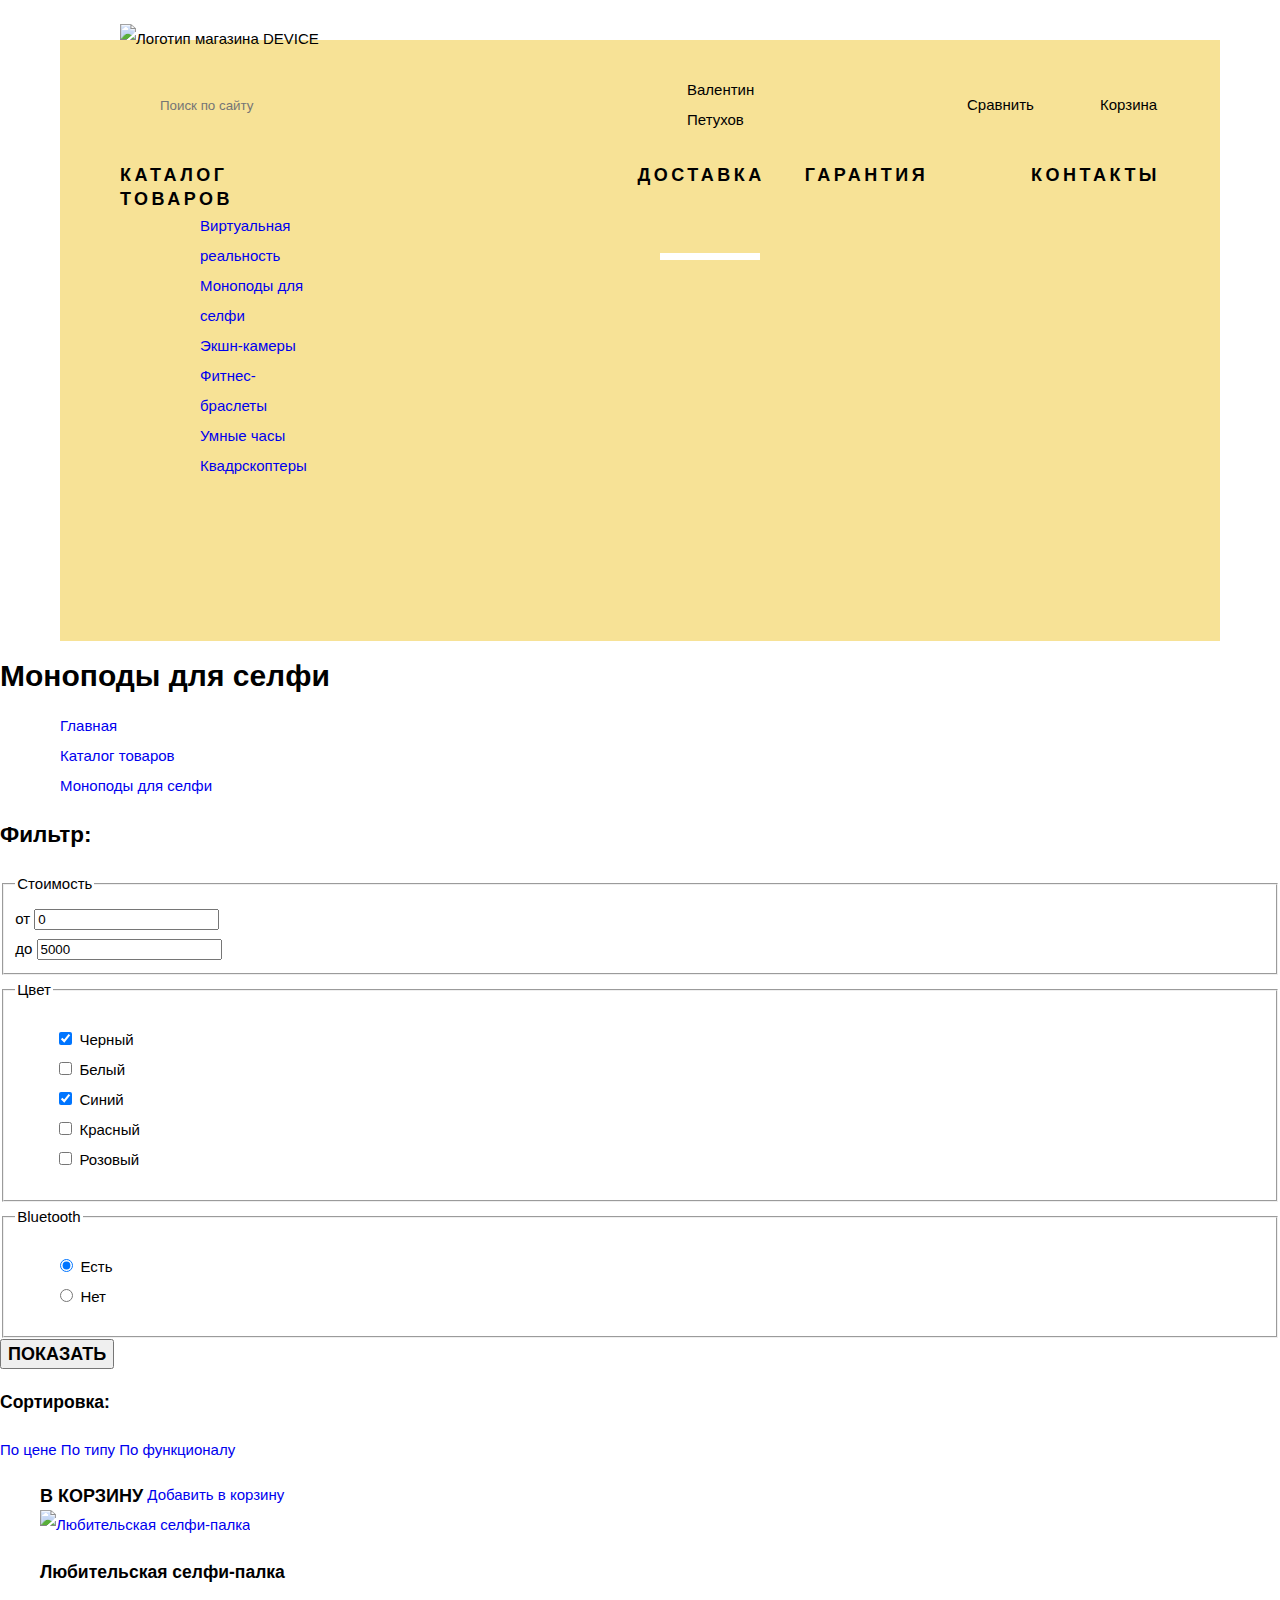
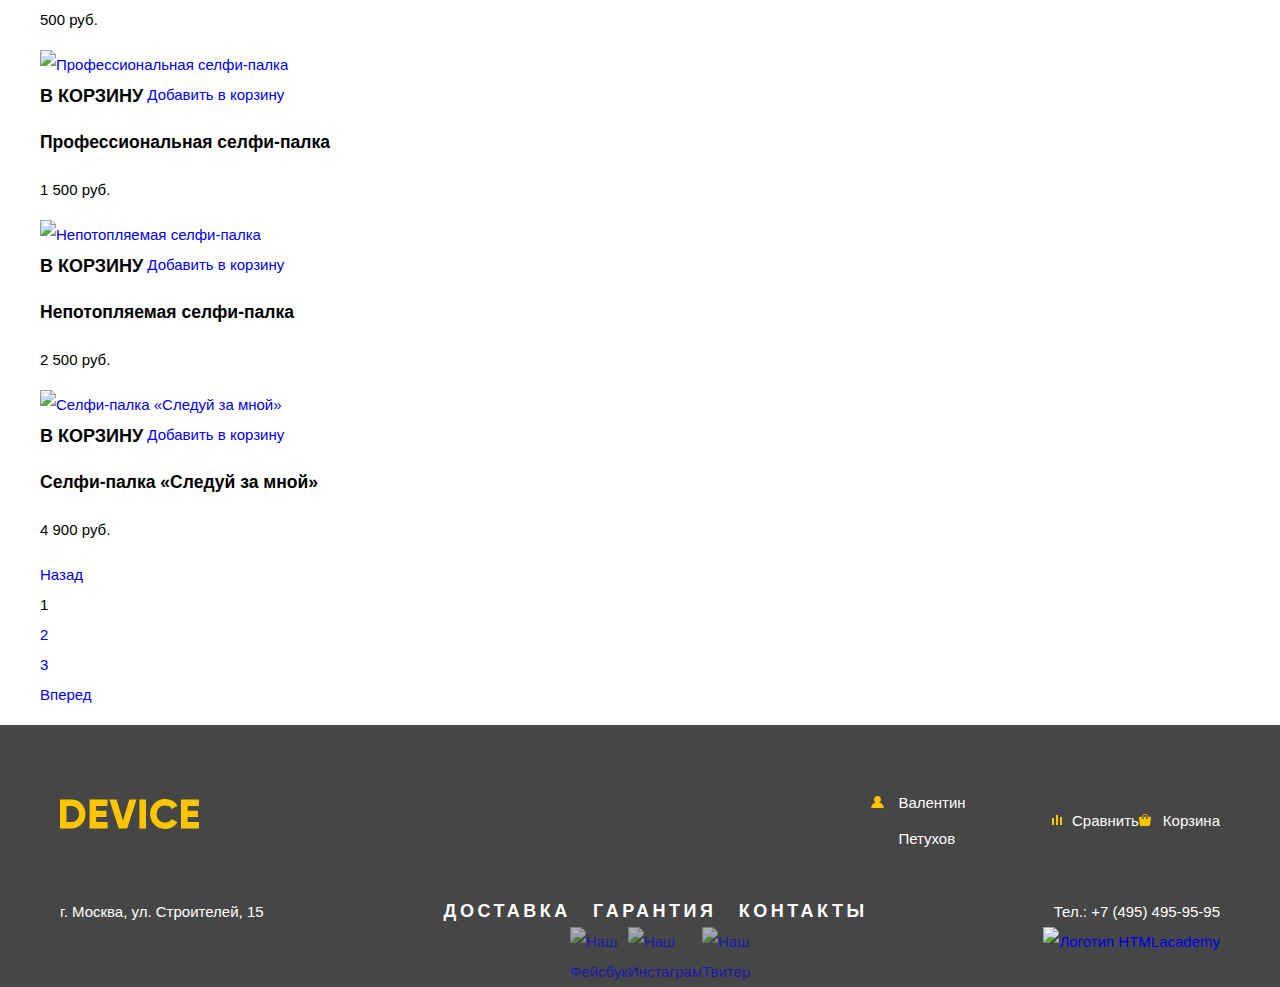
==== catalog.html @ ac5d320f "Работа над ошибками" ====
<!DOCTYPE html>
<html lang="ru">
<head>
  <meta charset="UTF-8">
  <title>HTML Academy: Девайс каталог</title>
  <link href="https://fonts.googleapis.com/css?family=Open+Sans&display=swap&subset=cyrillic" rel="stylesheet">
  <link href="css/normalize.css" rel="stylesheet">
  <link href="css/style.css" rel="stylesheet">
</head>
<body>
  <header class="main-header container">
   <div class="header-wrap">
     <div class="header-top">
       <a class="index-logo"><img src="img/logo.svg" width="163" height="35" alt="Логотип магазина DEVICE"></a>
       <form class="search-form" action="https://echo.htmlacademy.ru" method="post">
         <input class="search-input" type="search" id="header-search" placeholder="Поиск по сайту">
         <label for="header-search"><span class="visually-hidden">Поиск по сайту</span></label>
         <button class="search-btn" type="submit">Найти</button>
       </form>
       <a class="header-menu header-input" href="#">Валентин Петухов</a>
       <a class="header-menu header-compare" href="#">Сравнить</a>
       <a class="header-menu header-cart" href="#">Корзина</a>
     </div>
     <nav class="main-navigation">
       <ul class="site-navigation reset-list">
         <li class=""><a class="site-navigation-item navigation-catalog" href="#">Каталог товаров</a>
           <ul class="sub-menu reset-list">
             <li>
               <ul class="sub-column reset-list">
               <li><a class="sub-item" href="#">Виртуальная реальность</a></li>
               <li><a class="sub-item" href="#">Моноподы для селфи</a></li>
               <li><a class="sub-item" href="#">Экшн-камеры</a></li>
               </ul>
             </li>
             <li>
               <ul class="sub-column reset-list">
                 <li><a class="sub-item" href="#">Фитнес-браслеты</a></li>
                 <li><a class="sub-item" href="#">Умные часы</a></li>
               </ul>
             </li>
             <li>
               <ul class="sub-column reset-list">
                 <li><a class="sub-item" href="#">Квадрскоптеры</a></li>
               </ul>
             </li>
           </ul>
         </li>
         <li><a class="site-navigation-item navigation-delivery" href="#">Доставка</a></li>
         <li><a class="site-navigation-item navigation-guarantee" href="#">Гарантия</a></li>
         <li><a class="site-navigation-item navigation-contacts" href="#">Контакты</a></li>
       </ul>
     </nav>
   </div>
 </header>

 <main>
   <h1 class="catalog-title title">Моноподы для селфи</h1>
   <ul class="breadcrumbs container reset-list">
     <li><a href="index.html">Главная</a></li>
     <li><a href="#">Каталог товаров</a></li>
     <li><a href="#">Моноподы для селфи</a></li>
   </ul>
   <div class="catalog-wrap">
     <section class="filter">
       <h2>Фильтр:</h2>
       <form class="filter-form" method="get" action="https://echo.htmlacademy.ru">
         <fieldset class="filter-count">
           <legend>Стоимость</legend>
           <div class="range-filter">
             <div class="range-controls">
               <div class="scale">
                 <div class="bar"></div>
               </div>
               <div class="toggle toggle-min">
                  от <input name="min-price" type="text" value="0">
               </div>
               <div class="toggle toggle-max">
                 до <input name="max-price" type="text" value="5000">
               </div>
             </div>
           </div>
         </fieldset>
         <fieldset class="filter-producer">
           <legend class="legend-count">Цвет</legend>
           <ul class="reset-list">
             <li class="filter-option">
               <input class="filter-input filter-input-checkbox" type="checkbox" name="black" id="filter-black" checked>
               <label for="filter-black">Черный</label>
             </li>
             <li class="filter-option">
               <input class="filter-input filter-input-checkbox" type="checkbox" name="white" id="filter-white">
               <label for="filter-white">Белый</label>
             </li>
             <li class="filter-option">
               <input class="filter-input filter-input-checkbox" type="checkbox" name="blue" id="filter-blue" checked>
               <label for="filter-blue">Синий</label>
             </li>
             <li class="filter-option">
               <input class="filter-input filter-input-checkbox" type="checkbox" name="red" id="filter-red">
               <label for="filter-red">Красный</label>
             </li>
             <li class="filter-option">
               <input class="filter-input filter-input-checkbox" type="checkbox" name="pink" id="filter-pink">
               <label for="filter-pink">Розовый</label>
             </li>
           </ul>
         </fieldset>
         <fieldset>
           <legend class="legend-bluetooth">Bluetooth</legend>
           <ul class="reset-list">
             <li class="filter-option">
               <input class="filter-input filter-input-radio" type="radio" name="product-group" value="yes" id="filter-yes" checked>
               <label for="filter-yes">Есть</label>
             </li>
             <li class="filter-option">
               <input class="filter-input filter-input-radio" type="radio" name="product-group" value="no" id="filter-no">
               <label for="filter-no">Нет</label>
             </li>
           </ul>
         </fieldset>
         <button class="btn" type="submit">Показать</button>
       </form>
     </section>
     <section class="catalog">
       <h2 class="visually-hidden">Список товаров</h2>
       <section class="sorting">
         <h3 class="sorting-title">Сортировка:</h3>
         <div class="sorting-mark">
           <a class="sorting-active" href="#">По цене</a>
           <a href="#">По типу</a>
           <a href="#">По функционалу</a>
         </div>
         <div class="sorting-directions">
           <a class="increase" href="#"><span class="visually-hidden">По возрастанию</span></a>
           <a class="decrease sorting-active" href="#"><span class="visually-hidden">По убыванию</span></a>
         </div>
       </section>
       <ul class="cart-list reset-list">
         <li class="cart-item">
           <div class="cart-item-action">
             <a class="btn" href="#">В корзину</a>
             <a class="btn-cart" href="#">Добавить в корзину</a>
           </div>
           <a class="cart-item-img" href="#">
             <img class="cart-item-img" src="img/item-1.jpg" width="360" height="380" alt="Любительская селфи-палка">
           </a>
           <div class="cart-item-sub">
             <h3 class="title">Любительская селфи-палка</h3>
             <p>500 руб.</p>
           </div>
         </li>
         <li class="cart-item">
           <a class="cart-item-img" href="#">
             <img src="img/item-2.jpg" width="360" height="380" alt="Профессиональная селфи-палка ">
           </a>
           <div class="cart-item-action">
             <a class="btn" href="#">В корзину</a>
             <a class="btn-cart" href="#">Добавить в корзину</a>
           </div>
           <div class="cart-item-sub">
             <h3 class="title">Профессиональная селфи-палка </h3>
             <p>1 500 руб.</p>
           </div>
         </li>
         <li class="cart-item">
           <a class="cart-item-img" href="#">
             <img src="img/item-3.jpg" width="360" height="380" alt="Непотопляемая селфи-палка">
           </a>
           <div class="cart-item-action">
             <a class="btn" href="#">В корзину</a>
             <a class="btn-cart" href="#">Добавить в корзину</a>
           </div>
           <div class="cart-item-sub">
             <h3 class="title">Непотопляемая селфи-палка</h3>
             <p>2 500 руб.</p>
           </div>
         </li>
         <li class="cart-item new">
           <a class="cart-item-img" href="#">
             <img src="img/item-4.jpg" width="360" height="380" alt="Селфи-палка «Следуй за мной»">
           </a>
           <div class="cart-item-action">
             <a class="btn" href="#">В корзину</a>
             <a class="btn-cart" href="#">Добавить в корзину</a>
           </div>
           <div class="cart-item-sub">
             <h3 class="title">Селфи-палка «Следуй за мной»</h3>
             <p>4 900 руб.</p>
           </div>
         </li>

       </ul>
       <ul class="pagination-list reset-list">
         <li><a class="pagination-item_previous" href="#">Назад</a></li>
         <li><a class="pagination-item pagination-item-current">1</a></li>
         <li><a class="pagination-item" href="#">2</a></li>
         <li><a class="pagination-item" href="#">3</a></li>
         <li><a class="pagination-item_next" href="#">Вперед</a></li>
       </ul>
     </section>
   </div>
 </main>

 <footer class="main-footer">
   <div class="footer-wrap container">
     <div class="footer-top">
       <a class="footer-logo" href="#"><img src="img/gold-logo.svg" alt="Логотип магазина DEVICE" width="163" height="35"></a>
       <a class="footer-menu footer-input" href="#">Валентин Петухов</a>
       <a class="footer-menu footer-compare" href="#">Сравнить</a>
       <a class="footer-menu footer-cart" href="#">Корзина</a>
     </div>
     <div class="footer-middle">
       <address>
         г. Москва, ул. Строителей, 15
       </address>
       <ul class="footer-navigation reset-list">
         <li class="footer-navigation-item"><a href="#">Доставка</a></li>
         <li class="footer-navigation-item"><a href="#">Гарантия</a></li>
         <li class="footer-navigation-item"><a href="#">Контакты</a></li>
       </ul>
       <a class="header-contacts-phone" href="tel:+74954959595">Тел.: +7 (495) 495-95-95</a>
     </div>
     <div class="footer-bottom">
       <ul class="social-list reset-list">
         <li class="social-item">
           <a href="#"><img src="img/fb-icon.svg" alt="Наш Фейсбук" width="32" height="32"></a>
         </li>
         <li class="social-item">
           <a href="#"><img src="img/insta-icon.svg" alt="Наш Инстаграм" width="32" height="32"></a>
         </li>
         <li class="social-item">
           <a href="#"><img src="img/tw-icon.svg" alt="Наш Твитер" width="32" height="32"></a>
         </li>
       </ul>
       <a class="develop" href="https://htmlacademy.ru/intensive/htmlcss"><img src="img/logo-html.svg" alt="Логотип HTMLacademy" width="27" height="35"></a>
     </div>
   </div>
 </footer>
</body>
</html>
---- css/style.css ----
/* Подключение шрифтов*/
@font-face {
  font-family: "Gilroy";
  src:
    local("Gilroy Light"),
    url("../fonts/gilroylight.woff") format("woff"),
    url("../fonts/gilroylight.woff2") format("woff2");
    font-weight: 400;
}

@font-face {
  font-family: "Gilroy";
  src:
    local("Gilroy ExtraBold"),
    url("../fonts/gilroyextrabold.woff") format("woff"),
    url("../fonts/gilroyextrabold.woff2") format("woff2");
    font-weight: 700;
}

body {
  min-width: 1200px;
  margin: 0;
  padding: 0;
  font-weight: 400;
  font-size: 15px;
  line-height: 30px;
  font-family: 'PT Sans', Arial, sans-serif;
  color: #000000;
  background-color: #ffffff;
}

a {
  text-decoration: none;
}

img {
  max-width: 100%;
  height: auto;
}

.visually-hidden {
  position: absolute;
  width: 1px;
  height: 1px;
  margin: -1px;
  border: 0;
  padding: 0;
  clip: rect(0 0 0 0);
  overflow: hidden;
}

.reset-list {
  list-style: none;
}

.title {
  font-family: 'Gilroy', Arial, sans-serif;
}

.container {
  width: 1160px;
  margin: 0 auto;
  padding: 0 20px;
}

.btn {
  position: relative;
  font-family: 'Gilroy', Arial, sans-serif;
  font: inherit;
  font-size: 18px;
  line-height: 24px;
  font-weight: 700;
  color: #000000;
  text-align: center;
  vertical-align: middle;
  text-transform: uppercase;
  cursor: pointer;
}

.btn::after {
  position: absolute;
  content: '';
  top: 50%;
  left: 0;
  width: inherit;
  height: 6px;
  background-color: #f0c52e;
  border-top: 1px solid #f4d361;
  border-bottom: 1px solid #f4d361;
  transform: translateY(-50%);
  z-index: -1;
}

/* Header */
.main-header {
}

.header-wrap {
  position: relative;
  margin-top: 40px;
  padding-top: 35px;
  padding-left: 60px;
  padding-right: 60px;
  background-color: #f7e296;
}

.index-logo {
  position: absolute;
  top: -16px;
  left: 60px;
}

.header-top {
  display: flex;
  align-items: center;
  margin-bottom: 28px;
  justify-content: space-around;
}

.header-top a {
  color: #000000;
}

.search-form {
  position: relative;
  box-sizing: border-box;
  display: flex;
  width: 440px;
}

.search-input {
  padding-left: 40px;
  background-color: inherit;
  flex-grow: 1;
  border: none;
}

.search-input:hover::placeholder {
  color: rgba(0, 0, 0, .6);
}

.search-input + label::before {
  position: absolute;
  content: '';
  top: 15px;
  left: 0;
  width: 16px;
  height: 16px;
  background-image: url('../img/search.svg');
  background-position: 0 0;
  background-repeat: no-repeat;
}

.search-btn {
  box-sizing: border-box;
  height: 49px;
  width: 85px;
  color: #000000;
  background-color: inherit;
  border: 2px solid #000000;
  cursor: pointer;
  visibility: hidden;
}

.search-btn:hover {
  color: #ffffff;
  background-color: #000000;
}

.search-input:focus + label::after {
  position: absolute;
  content: '';
  top: 47px;
  left: -2px;
  width: 441px;
  height: 2px;
  background-color: #000000;
}

.search-input:focus ~ .search-btn {
  visibility: visible;
}


.header-input {
  position: relative;
  box-sizing: border-box;
  width: 100px;
  margin-left: 100px;
  padding-left: 27px;
}

.header-input::before {
  position: absolute;
  content: '';
  top: 9px;
  left: 0;
  width: 13px;
  height: 12px;
  background-image: url('../img/user.svg');
  background-position: 0 0;
  background-repeat: no-repeat;
}

.header-compare {
  position: relative;
  box-sizing: border-box;
  width: 100px;
  margin-left: auto;
  padding-left: 27px;
}

.header-compare::before {
  position: absolute;
  content: '';
  top: 10px;
  left: 10px;
  width: 10px;
  height: 10px;
  background-image: url('../img/compare.svg');
  background-position: 0 0;
  background-repeat: no-repeat;
}

.header-cart {
  position: relative;
  margin-left: 20px;
  padding-left: 40px;
  box-sizing: border-box;
  width: 100px;
}

.header-cart::before {
  position: absolute;
  content: '';
  top: 7px;
  left: 14px;
  width: 12px;
  height: 12px;
  background-image: url('../img/cart.svg');
  background-position: 0 0;
  background-repeat: no-repeat;
}

.header-input:hover,
.header-input:focus,
.header-compare:hover,
.header-compare:focus,
.header-cart:hover,
.header-cart:focus {
  color: rgba(0, 0, 0, .6);
}


.header-input:hover::before,
.header-input:focus::before,
.header-compare:hover::before,
.header-compare:focus::before,
.header-cart:hover::before,
.header-cart:focus::before {
  opacity: .6;
}

.header-input:active,
.header-compare:active,
.header-cart:active {
  color: rgba(0, 0, 0, .3);
}

.header-input:active::before,
.header-compare:active::before,
.header-cart:active::before {
  opacity: .3;
}

.main-navigation {
  position: relative;
}

.main-navigation::after {
  position: absolute;
  content: '';
  top: 90px;
  left: 540px;
  width: 100px;
  height: 7px;
  background-color: #ffffff;
}

.site-navigation {
  display: flex;
  margin: 0;
  padding: 0;
  padding-bottom: 160px;
}

.site-navigation-item {
  display: block;
  margin: 0;
  padding: 0;
  color: #000000;
  font-size: 18px;
  line-height: 24px;
  font-weight: 700;
  font-family: 'Gilroy', Arial, sans-serif;
  text-transform: uppercase;
  letter-spacing: 3.5px;
}

.site-navigation-item:hover,
.site-navigation-item:focus {
  color: rgba(0, 0, 0, .6);
}

.site-navigation-item:active {
  color: rgba(0, 0, 0, .3);
}

.navigation-catalog::after {
  position: absolute;
  content: '';
  top: 5px;
  left: 230px;
  width: 16px;
  height: 16px;
  background-image: url('../img/plus.svg');
  background-position: 0 0;
  background-repeat: no-repeat;
  opacity: .3;
}

.navigation-delivery {
  margin-left: 320px;
}

.navigation-guarantee {
  margin-left: 40px;
}

.navigation-contacts {
  margin-left: 103px;
}

.catalog-list {
  position: absolute;
  top: 50px;
  width: 1040px;
  display: flex;
  margin: 0;
  padding: 0;
  padding-bottom: 29px;
  background-color: #f7e296;
  z-index: 2;
}

.catalog-column {
  margin: 0;
  padding: 0;
  margin-right: 65px;
}

.catalog-column:nth-child(2){
  margin-right: 75px;
}

.catalog-item {
  display: block;
  margin-bottom: 5px;
  color: #000000;
}

.catalog-item:hover,
.catalog-item:focus {
  color: rgba(0, 0, 0, .6);
}

.catalog-item:active {
  color: rgba(0, 0, 0, .3);
}

/* top-products */
.top-products {
  position: relative;
  margin-bottom: 120px;
}

.top-products-slider {
  position: absolute;
  width: 100px;
  justify-content: space-between;
  display: flex;
  top: 220px;
  right: 50px;
  z-index: 2;
}

.top-products-slider label {
  position: relative;
  box-sizing: border-box;
  width: 12px;
  height: 12px;
  font-size: 0;
  border: 1px solid #000000;
  border-radius: 50%;
}

.top-product {
  display: none;
}

#tp-btn-1:checked ~ .top-products-slider label[for='tp-btn-1']::before,
#tp-btn-2:checked ~ .top-products-slider label[for='tp-btn-2']::before,
#tp-btn-3:checked ~ .top-products-slider label[for='tp-btn-3']::before {
  content: '';
  box-sizing: border-box;
  position: absolute;
  top: 2px;
  left: 2px;
  width: 6px;
  height: 6px;
  border: 1px solid #000000;
  border-radius: 50%;
}

#tp-btn-1:checked ~ .top-product-1,
#tp-btn-2:checked ~ .top-product-2,
#tp-btn-3:checked ~ .top-product-3 {
  display: flex;
}

.top-product-image {
  position: relative;
  width: 600px;
}

.top-image-1 {
  position: absolute;
  top: -110px;
  left: 100px;
}

.top-image-2  {
  position: absolute;
  top: -110px;
  left: 100px;
}

.top-image-3  {
  position: absolute;
  top: -50px;
  left: 50px;
}

.top-product-wrapper {
  position: relative;
  top:-32px;
  width: 500px;
}

.top-products-number {
  position: absolute;
  top: -95px;
  right: 0;
  font-family: 'Gilroy', Arial, sans-serif;
  font-size: 180px;
  line-height: 180px;
  font-weight: 700;
  color: #ffffff;
  z-index: 0;
}

.top-product h3 {
  position: relative;
  margin: 0;
  font-size: 47px;
  line-height: 56px;
  width: 390px;
  z-index: 1;
}

.top-product-3 h3 {
  width: 500px;
}

.top-product-wrapper p {
  width: 480px;
  margin-bottom: 60px;
  color: #464646;
}

.top-product-wrapper .btn {
  display: block;
  width: 220px;
  padding: 8px 0;
  margin-bottom: 60px;
}

.top-product-wrapper .btn:hover,
.top-product-wrapper .btn:focus {
  background-color: #f0c52e;
}

.top-product-wrapper .btn:active {
  color: rgba(0, 0, 0, .6);
  background-color: #f0c52e;
}

.top-product-wrapper td {
  font-family: 'Gilroy', Arial, sans-serif;
  font-size: 36px;
  line-height: 48px;
}

.top-product-wrapper th {

  color: #464646;
  padding-right: 80px;
  font-size: 13px;
  line-height: 20px;
  font-weight: 400;
}

/*Products*/
.products {
  margin-bottom: 180px;
}

.products-list {
  display: flex;
  justify-content: space-between;
  margin: 0;
  padding: 0;
}

.products-item {
  margin-top: 10px;
}

.products-item:hover ~ products-item-image {
  background-color: #f0c52e;
}

.products-item h3 {
  width: 160px;
  font-family: 'Gilroy', Arial, sans-serif;
  font-weight: 700;
  font-size: 18px;
  line-height: 24px;
}

.products-item-image {
  display: flex;
  flex-direction: column;
  align-items: center;
  justify-content: space-around;
  margin: 0;
  width: 160px;
  height: 160px;
  background-color: #f7e296;
}

/* Service*/

.service {
  position: relative;
  margin-bottom: 105px;
  background-color: rgba(0, 0, 0, .1);
}

.service .index-column {
  position: relative;
  top:-74px;
}

.service-menu {
  position: relative;
  width: 284px;
  margin: 0;
  margin-top: 50px;
  padding: 0;
}

.service-menu::after {
  position: absolute;
  content: '';
  top: -80px;
  right: 0;
  width: 7px;
  height: 320px;
  background-color: #000000;
}

.service-menu-item {
  position: relative;
  display: block;
  width: 160px;
  margin-bottom: 25px;
  padding: 8px 0;
  text-align: center;
  vertical-align: middle;
  font-family: 'Gilroy', Arial, sans-serif;
  font-size: 18px;
  line-height: 24px;
  font-weight: 700;
  text-transform: uppercase;
}

.service-menu-item::before {
  position: absolute;
  content: '';
  top: 50%;
  left: 0;
  width: inherit;
  height: 6px;
  background-color: #f0c52e;
  border-top: 1px solid #f4d361;
  border-bottom: 1px solid #f4d361;
  transform: translateY(-50%);
  z-index: -1;
}

.service-item {
  display: none;
}

.service-item h3 {
  font-size: 47px;
  line-height: 48px;
  font-weight: 700;
}

.service-item p {
  margin: 0;
  padding: 0;
  color: #464646;
}

.service-item-1 {
  min-height: 200px;
  background-image: url('../img/delivery.svg');
  background-position: 560px 10px;
  background-repeat: no-repeat;
}

.service-item-1 p {
  width: 455px;
}

.service-item-2 {
  min-height: 200px;
  background-image: url('../img/warranty.svg');
  background-position: 560px 0px;
  background-repeat: no-repeat;
}

.service-item-2 p {
  width: 430px;
}

.service-item-3 {
  min-height: 200px;
  background-image: url('../img/credit.svg');
  background-position: 560px 0px;
  background-repeat: no-repeat;
}

.service-item-3 p {
  width: 420px;
}

#s-btn-1:checked ~ .service-menu label[for='s-btn-1'],
#s-btn-2:checked ~ .service-menu label[for='s-btn-2'],
#s-btn-3:checked ~ .service-menu label[for='s-btn-3'] {
  padding-right: 124px;
  color: #f7e184;
  background-color: #000000;
}

#s-btn-1:checked ~ .service-list .service-item-1,
#s-btn-2:checked ~ .service-list .service-item-2,
#s-btn-3:checked ~ .service-list .service-item-3 {
  display: block;
}

.service-menu-item:hover {
  background-color: #f0c52e;
}

.service-list {
  width: 760px;
}

/* Brand */
.brand {
  display: flex;
  justify-content: space-between;
  margin-bottom: 105px;
}

/* index-column */

.index-column {
  display: flex;
  justify-content: space-between;
}

.about-us {
  width: 465px;
}

.contacts {
  width: 560px;
}

.about-us h2,
.contacts h2 {
  position: relative;
  margin-top: 55px;
  margin-bottom: 55px;
  font-size: 47px;
  line-height: 48px;
  font-weight: 700;
}

.about-us h2::before,
.contacts h2::before {
  content: '';
  position: absolute;
  top: -55px;
  left: 0;
  height: 7px;
  width: 80px;
  background-color: #000000;
}

.about-us p,
.contacts p {
  color: #464646;
  margin: 0;
}

.about-us p:first-of-type {
  margin-bottom: 25px;
}

.about-us p:nth-of-type(2) {
  margin-bottom: 55px;
}

.trans-comp {
  margin: 0;
  margin-bottom: 75px;
  padding-left: 36px;
}

.trans-comp li {
  position: relative;
  font-family: 'Gilroy', Arial, sans-serif;
  font-size: 16px;
  line-height: 40px;
  font-weight: 700;
}

.trans-comp li::before {
  content: '';
  position: absolute;
  box-sizing: border-box;
  top: 16px;
  left: -36px;
  height: 8px;
  width: 8px;
  background-color: #ffffff;
  border: 2px solid #e5e5e5;
  border-radius: 50%;
}

.about-us .btn{
  display: block;
  width: 260px;
  margin-bottom: 90px;
}

.contacts p {
  margin-bottom: 45px;
}

.btn-map {
  display: block;
  margin-bottom: 90px;
}

.contacts .btn{
  display: block;
  width: 260px;
}

/* Footer */
.main-footer {
  background-color: #464646;
}

.footer-top {
  display: flex;
  align-items: center;
  padding-top: 60px;
  padding-bottom: 40px;
}

.footer-logo {
  margin-right: 672px;
}

.footer-top a {
  position: relative;
  font-size: 15px;
  line-height: 36px;
}

.footer-input {
  padding-left: 27px;
  margin-right: 44px;
}

.footer-input::before {
  position: absolute;
  content: '';
  top: 11px;
  left: 0;
  width: 13px;
  height: 12px;
  background-image: url('../img/gold-user.svg');
  background-position: 0 0;
  background-repeat: no-repeat;
}

.footer-compare {
  padding-left: 20px;
}

.footer-compare::before {
  position: absolute;
  content: '';
  top: 12px;
  left: 0;
  width: 10px;
  height: 10px;
  background-image: url('../img/gold-compare.svg');
  background-position: 0 0;
  background-repeat: no-repeat;
}

.footer-cart {
  padding-left: 24px;
  margin-left: auto;
}

.footer-cart::before {
  position: absolute;
  content: '';
  top: 11px;
  left: 0;
  width: 12px;
  height: 12px;
  background-image: url('../img/gold-cart.svg');
  background-position: 0 0;
  background-repeat: no-repeat;
}

.footer-top a {
  color: #ffffff;
}

.footer-middle {
  display: flex;
}

.footer-middle address {
  margin-right: 180px;
  color: #ffffff;
  font-style: normal;
}

.footer-navigation {
  display: flex;
  margin: 0;
  padding: 0;
  justify-content: space-between;
  width: 424px;
}

.footer-navigation-item a {
  font-family: 'Gilroy', Arial, sans-serif;
  font-size: 18px;
  line-height: 24px;
  font-weight: 700;
  text-transform: uppercase;
  letter-spacing: 3.5px;
  color: #ffffff;
}

.header-contacts-phone {
  color: #ffffff;
  margin-left: auto;
}

.footer-bottom {
  display: flex;
}

.social-list {
  display: flex;
  justify-content: space-between;
  width: 142px;
  margin: 0;
  margin-left: 510px;
  padding: 0;
}

.social-item {
  opacity: .6;
}

.develop {
  margin-left: auto;
}
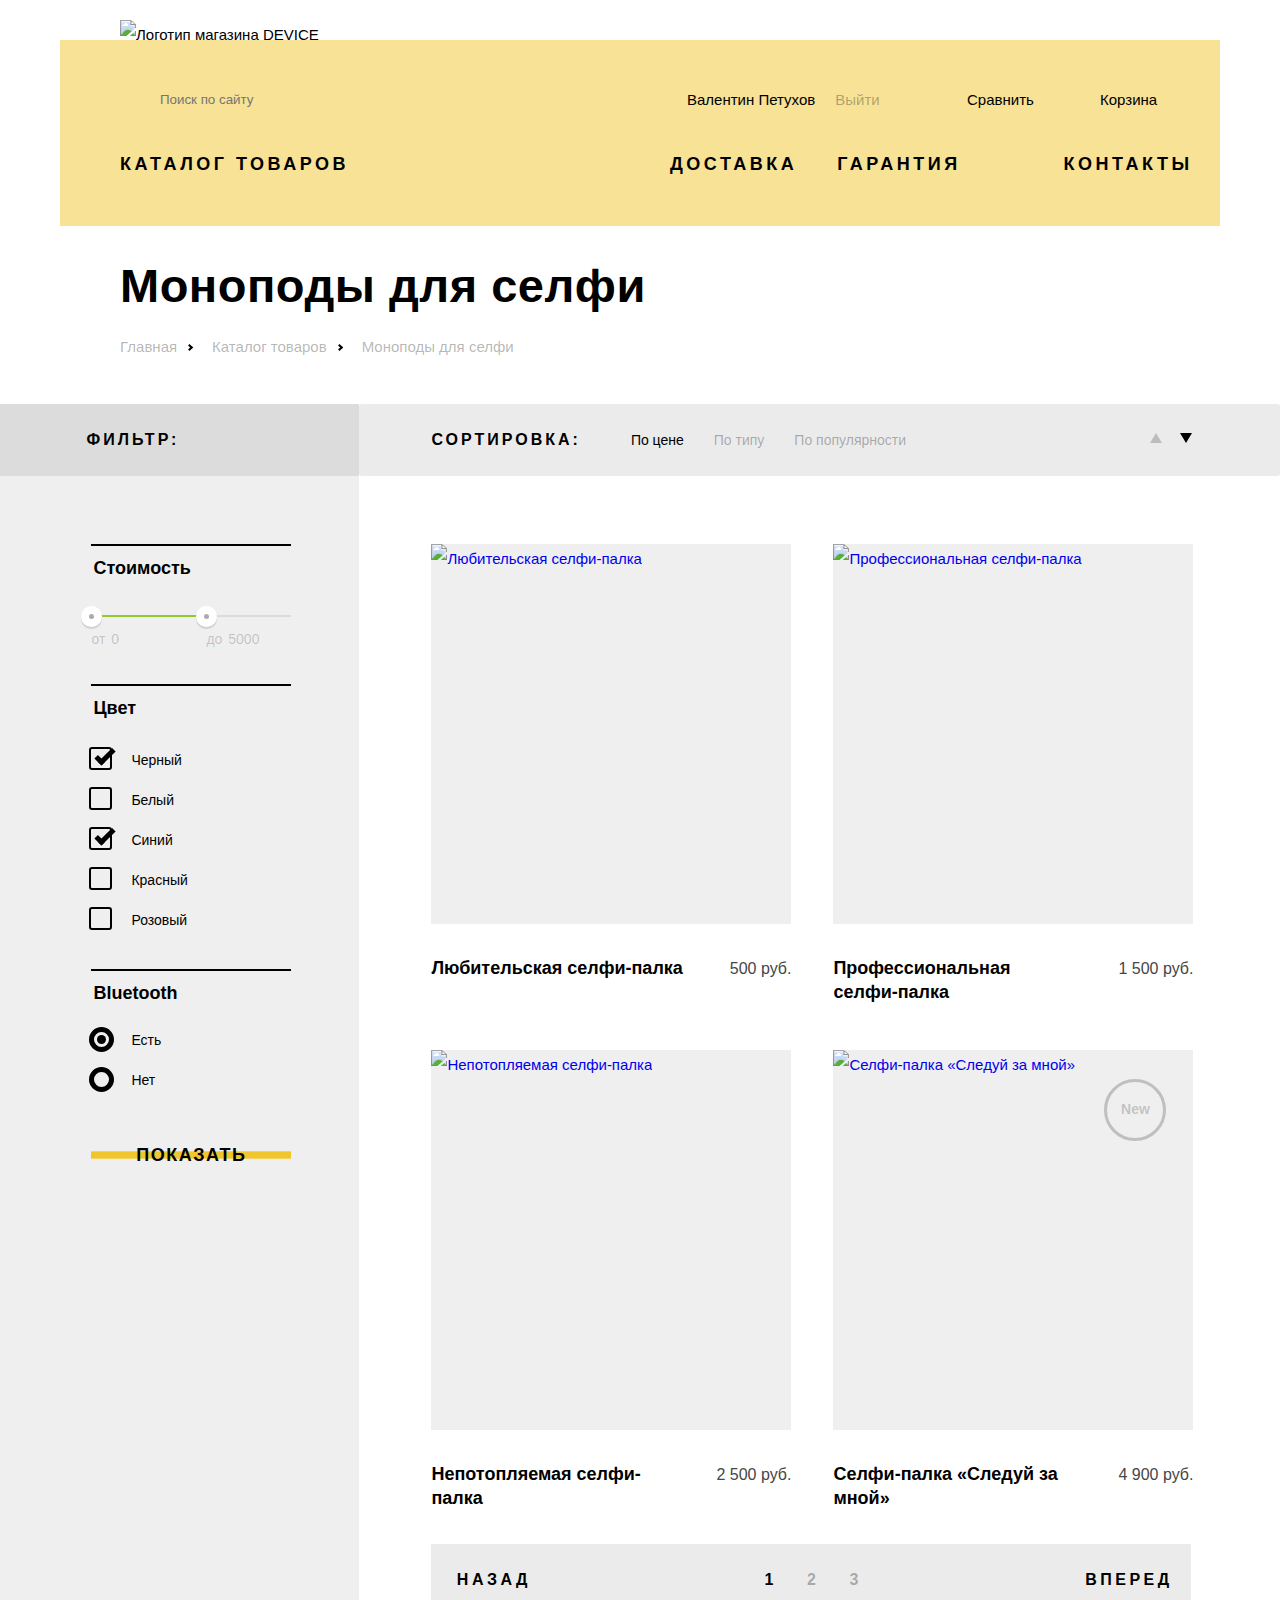
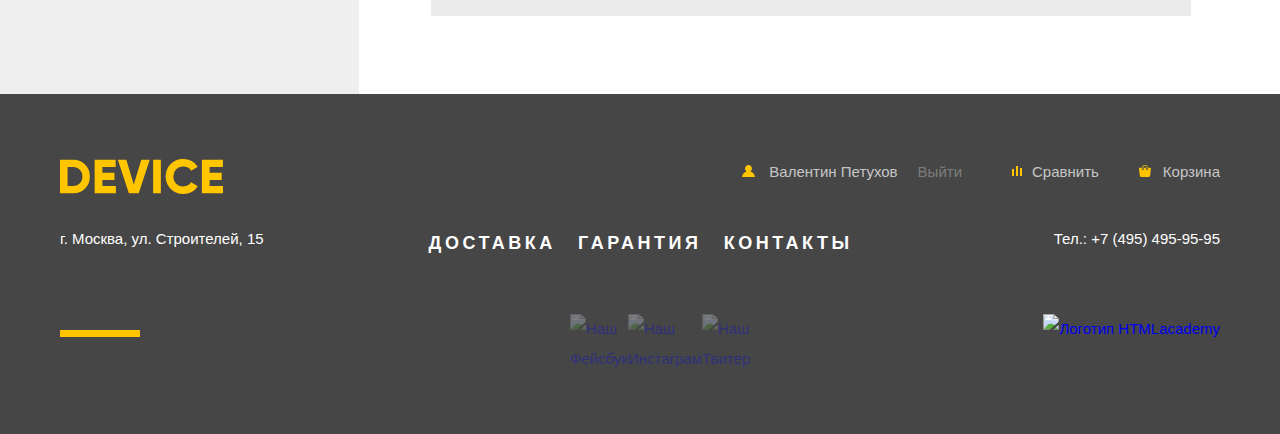
==== commit e9c9e65e: "На защиту №1" ====
--- a/catalog.html
+++ b/catalog.html
@@ -5,19 +5,20 @@
   <title>HTML Academy: Девайс каталог</title>
   <link href="https://fonts.googleapis.com/css?family=Open+Sans&display=swap&subset=cyrillic" rel="stylesheet">
   <link href="css/normalize.css" rel="stylesheet">
-  <link href="css/style.css" rel="stylesheet">
+  <link href="css/style.min.css" rel="stylesheet">
 </head>
-<body>
-  <header class="main-header container">
-   <div class="header-wrap">
+<body class="inner-page">
+ <header class="main-header container">
+  <div class="header-wrap">
      <div class="header-top">
-       <a class="index-logo"><img src="img/logo.svg" width="163" height="35" alt="Логотип магазина DEVICE"></a>
+       <a class="index-logo" href="index.html"><img src="img/logo.svg" width="163" height="35" alt="Логотип магазина DEVICE"></a>
        <form class="search-form" action="https://echo.htmlacademy.ru" method="post">
-         <input class="search-input" type="search" id="header-search" placeholder="Поиск по сайту">
+         <input class="search-input" type="search" id="header-search" placeholder="Поиск по сайту" name="search">
          <label for="header-search"><span class="visually-hidden">Поиск по сайту</span></label>
-         <button class="search-btn" type="submit">Найти</button>
+         <button class="search-btn visually-hidden" type="submit">Найти</button>
        </form>
        <a class="header-menu header-input" href="#">Валентин Петухов</a>
+       <a class="header-menu header-output" href="#" >Выйти</a>
        <a class="header-menu header-compare" href="#">Сравнить</a>
        <a class="header-menu header-cart" href="#">Корзина</a>
      </div>
@@ -54,15 +55,17 @@
  </header>
 
  <main>
-   <h1 class="catalog-title title">Моноподы для селфи</h1>
-   <ul class="breadcrumbs container reset-list">
-     <li><a href="index.html">Главная</a></li>
-     <li><a href="#">Каталог товаров</a></li>
-     <li><a href="#">Моноподы для селфи</a></li>
-   </ul>
+  <div class="container">
+    <h1 class="catalog-title title">Моноподы для селфи</h1>
+    <ul class="breadcrumbs reset-list">
+       <li><a href="index.html">Главная</a></li>
+       <li><a href="#">Каталог товаров</a></li>
+       <li><a href="#">Моноподы для селфи</a></li>
+     </ul>
+   </div>
    <div class="catalog-wrap">
      <section class="filter">
-       <h2>Фильтр:</h2>
+       <h2 class="title">Фильтр:</h2>
        <form class="filter-form" method="get" action="https://echo.htmlacademy.ru">
          <fieldset class="filter-count">
            <legend>Стоимость</legend>
@@ -80,7 +83,7 @@
              </div>
            </div>
          </fieldset>
-         <fieldset class="filter-producer">
+         <fieldset class="filter-color">
            <legend class="legend-count">Цвет</legend>
            <ul class="reset-list">
              <li class="filter-option">
@@ -105,7 +108,7 @@
              </li>
            </ul>
          </fieldset>
-         <fieldset>
+         <fieldset class="filter-bluetooth">
            <legend class="legend-bluetooth">Bluetooth</legend>
            <ul class="reset-list">
              <li class="filter-option">
@@ -128,7 +131,7 @@
          <div class="sorting-mark">
            <a class="sorting-active" href="#">По цене</a>
            <a href="#">По типу</a>
-           <a href="#">По функционалу</a>
+           <a href="#">По популярности</a>
          </div>
          <div class="sorting-directions">
            <a class="increase" href="#"><span class="visually-hidden">По возрастанию</span></a>
@@ -144,51 +147,42 @@
            <a class="cart-item-img" href="#">
              <img class="cart-item-img" src="img/item-1.jpg" width="360" height="380" alt="Любительская селфи-палка">
            </a>
-           <div class="cart-item-sub">
-             <h3 class="title">Любительская селфи-палка</h3>
-             <p>500 руб.</p>
-           </div>
+           <a class="cart-item-title" href="#">Любительская селфи-палка</a>
+           <span class="cart-item-cost">500 руб.</span>
          </li>
          <li class="cart-item">
-           <a class="cart-item-img" href="#">
-             <img src="img/item-2.jpg" width="360" height="380" alt="Профессиональная селфи-палка ">
-           </a>
-           <div class="cart-item-action">
-             <a class="btn" href="#">В корзину</a>
-             <a class="btn-cart" href="#">Добавить в корзину</a>
-           </div>
-           <div class="cart-item-sub">
-             <h3 class="title">Профессиональная селфи-палка </h3>
-             <p>1 500 руб.</p>
-           </div>
+           <div class="cart-item-action">
+             <a class="btn" href="#">В корзину</a>
+             <a class="btn-cart" href="#">Добавить в корзину</a>
+           </div>
+           <a class="cart-item-img" href="#">
+             <img class="cart-item-img" src="img/item-2.jpg" width="360" height="380" alt="Профессиональная селфи-палка">
+           </a>
+           <a class="cart-item-title cart-item-professional" href="#">Профессиональная селфи-палка</a>
+           <span class="cart-item-cost">1 500 руб.</span>
          </li>
          <li class="cart-item">
-           <a class="cart-item-img" href="#">
-             <img src="img/item-3.jpg" width="360" height="380" alt="Непотопляемая селфи-палка">
-           </a>
-           <div class="cart-item-action">
-             <a class="btn" href="#">В корзину</a>
-             <a class="btn-cart" href="#">Добавить в корзину</a>
-           </div>
-           <div class="cart-item-sub">
-             <h3 class="title">Непотопляемая селфи-палка</h3>
-             <p>2 500 руб.</p>
-           </div>
+           <div class="cart-item-action">
+             <a class="btn" href="#">В корзину</a>
+             <a class="btn-cart" href="#">Добавить в корзину</a>
+           </div>
+           <a class="cart-item-img" href="#">
+             <img class="cart-item-img" src="img/item-3.jpg" width="360" height="380" alt="Непотопляемая селфи-палка">
+           </a>
+           <a class="cart-item-title" href="#">Непотопляемая селфи-палка</a>
+           <span class="cart-item-cost">2 500 руб.</span>
          </li>
          <li class="cart-item new">
-           <a class="cart-item-img" href="#">
-             <img src="img/item-4.jpg" width="360" height="380" alt="Селфи-палка «Следуй за мной»">
-           </a>
-           <div class="cart-item-action">
-             <a class="btn" href="#">В корзину</a>
-             <a class="btn-cart" href="#">Добавить в корзину</a>
-           </div>
-           <div class="cart-item-sub">
-             <h3 class="title">Селфи-палка «Следуй за мной»</h3>
-             <p>4 900 руб.</p>
-           </div>
-         </li>
-
+           <div class="cart-item-action">
+             <a class="btn" href="#">В корзину</a>
+             <a class="btn-cart" href="#">Добавить в корзину</a>
+           </div>
+           <a class="cart-item-img" href="#">
+             <img class="cart-item-img" src="img/item-4.jpg" width="360" height="380" alt="Селфи-палка «Следуй за мной»">
+           </a>
+           <a class="cart-item-title" href="#">Селфи-палка «Следуй за мной»</a>
+           <span class="cart-item-cost">4 900 руб.</span>
+         </li>
        </ul>
        <ul class="pagination-list reset-list">
          <li><a class="pagination-item_previous" href="#">Назад</a></li>
@@ -206,6 +200,7 @@
      <div class="footer-top">
        <a class="footer-logo" href="#"><img src="img/gold-logo.svg" alt="Логотип магазина DEVICE" width="163" height="35"></a>
        <a class="footer-menu footer-input" href="#">Валентин Петухов</a>
+       <a class="footer-menu footer-output" href="#" >Выйти</a>
        <a class="footer-menu footer-compare" href="#">Сравнить</a>
        <a class="footer-menu footer-cart" href="#">Корзина</a>
      </div>
@@ -236,5 +231,6 @@
      </div>
    </div>
  </footer>
+ <script src="js/script.min.js"></script>
 </body>
 </html>
--- a/css/style.min.css
+++ b/css/style.min.css
@@ -0,0 +1 @@
+@font-face{font-family:'Gilroy';src:local('Gilroy Light'), url('../fonts/gilroylight.woff') format('woff'), url('../fonts/gilroylight.woff2') format('woff2');font-weight:400}@font-face{font-family:'Gilroy';src:local('Gilroy ExtraBold'), url('../fonts/gilroyextrabold.woff') format('woff'), url('../fonts/gilroyextrabold.woff2') format('woff2');font-weight:700}body{min-width:1200px;margin:0;padding:0;font-weight:400;font-size:15px;line-height:30px;font-family:'PT Sans',Arial,sans-serif;color:#000;background-color:#fff}a{text-decoration:none}img{max-width:100%;height:auto}.visually-hidden{position:absolute;width:1px;height:1px;margin:-1px;border:0;padding:0;clip:rect(0 0 0 0);overflow:hidden}.reset-list{list-style:none}.title{font-family:'Gilroy',Arial,sans-serif}.container{width:1160px;margin:0 auto;padding:0 20px}.btn{position:relative;font-family:'Gilroy',Arial,sans-serif;font:inherit;font-size:18px;line-height:24px;font-weight:700;color:#000;text-align:center;vertical-align:middle;text-transform:uppercase;letter-spacing:1.5px;cursor:pointer;border:none;background:none;z-index:1}.btn::after{position:absolute;content:'';top:50%;left:0;width:inherit;height:6px;background-color:#f0c52e;border-top:1px solid #f4d361;border-bottom:1px solid #f4d361;-webkit-transform:translateY(-50%);-ms-transform:translateY(-50%);transform:translateY(-50%);z-index:-1}.btn:hover,.btn:focus{background-color:#f0c52e}.btn:active{color:rgba(0,0,0,.6);background-color:#f0c52e}.main-header{}.header-wrap{position:relative;margin-top:40px;padding-top:35px;padding-right:60px;padding-left:60px;background-color:#f7e296}.index-logo{position:absolute;top:-20px;left:60px}.index-logo:hover,.index-logo:focus{opacity: .6}.index-logo:active{opacity: .3}.header-top{display:-webkit-box;display:-ms-flexbox;display:flex;-webkit-box-align:center;-ms-flex-align:center;align-items:center;margin-bottom:28px;-ms-flex-pack:distribute;justify-content:space-around}.header-top a{color:#000}.search-form{position:relative;-webkit-box-sizing:border-box;box-sizing:border-box;display:-webkit-box;display:-ms-flexbox;display:flex;width:440px}.search-input{height:49px;padding-left:40px;-webkit-box-flex:1;-ms-flex-positive:1;flex-grow:1;background-color:transparent;border:none}.search-input::-ms-clear{display:none}.search-input:hover::-webkit-input-placeholder{color:rgba(0,0,0,.6)}.search-input:hover:-ms-input-placeholder{color:rgba(0,0,0,.6)}.search-input:hover::-ms-input-placeholder{color:rgba(0,0,0,.6)}.search-input:hover::placeholder{color:rgba(0,0,0,.6)}.search-input+label::before{position:absolute;content:'';top:15px;left:0;width:16px;height:16px;background-image:url('../img/search.svg');background-position:0 0;background-repeat:no-repeat}.search-btn{-webkit-box-sizing:border-box;box-sizing:border-box;height:49px;width:85px;color:#000;background-color:inherit;border:2px solid #000;cursor:pointer}.search-btn:hover{color:#fff;background-color:#000}.search-btn:active{color:rgba(255,255,255,.3);background-color:#000}.search-btn::after{position:absolute;content:'';top:47px;left:-2px;width:441px;height:2px;background-color:#000}.header-input{position:relative;-webkit-box-sizing:border-box;box-sizing:border-box;margin-left:100px;padding-left:27px}.header-top .header-output{margin-left:20px;color:rgba(0,0,0,.3)}.header-input::before{position:absolute;content:'';top:9px;left:0;width:13px;height:12px;background-image:url('../img/user.svg');background-position:0 0;background-repeat:no-repeat}.header-compare{position:relative;-webkit-box-sizing:border-box;box-sizing:border-box;width:100px;margin-left:auto;padding-left:27px}.header-compare::before{position:absolute;content:'';top:10px;left:10px;width:10px;height:10px;background-image:url('../img/compare.svg');background-position:0 0;background-repeat:no-repeat}.header-cart{position:relative;margin-left:20px;padding-left:40px;-webkit-box-sizing:border-box;box-sizing:border-box;width:100px}.header-cart::before{position:absolute;content:'';top:7px;left:14px;width:12px;height:12px;background-image:url('../img/cart.svg');background-position:0 0;background-repeat:no-repeat}.header-menu:hover,.header-menu:focus{color:rgba(0,0,0,.6)}.header-menu:hover::before,.header-menu:focus::before{opacity: .6}.header-menu:active{color:rgba(0,0,0,.3)}.header-menu:active::before{opacity: .3}.main-navigation{position:relative}.main-navigation::after{position:absolute;content:'';top:112px;left:540px;width:100px;height:7px;background-color:#fff}.inner-page .main-navigation::after{display:none}.site-navigation{display:-webkit-box;display:-ms-flexbox;display:flex;margin:0;padding:0;padding-bottom:163px}.inner-page .site-navigation{padding-bottom:50px}.site-navigation-item{display:block;margin:0;padding:0;color:#000;font-size:18px;line-height:24px;font-weight:700;font-family:'Gilroy',Arial,sans-serif;text-transform:uppercase;letter-spacing:3.5px}.site-navigation-item:hover,.site-navigation-item:focus{color:rgba(0,0,0,.6)}.site-navigation-item:active{color:rgba(0,0,0,.3)}.navigation-catalog{width:250px;margin-right:300px}.navigation-catalog::after{position:absolute;content:'';top:5px;left:230px;width:16px;height:16px;background-image:url('../img/plus.svg');background-position:0 0;background-repeat:no-repeat;opacity: .3}.navigation-delivery{}.navigation-guarantee{margin-left:40px}.navigation-contacts{margin-left:103px}.sub-menu{position:absolute;top:20px;left:-60px;width:1100px;display:none;margin:0;padding:0;padding-left:60px;padding-bottom:33px;background-color:#f7e296;z-index:2}.site-navigation > li:focus .sub-menu, .site-navigation > li:hover .sub-menu{display:-webkit-box;display:-ms-flexbox;display:flex}.sub-column{margin:0;padding:0;padding-top:30px;margin-right:65px}.sub-column:nth-child(2){margin-right:75px}.sub-item{display:block;margin-bottom:5px;color:#000}.sub-item:hover,.sub-item:focus{color:rgba(0,0,0,.6)}.sub-item:active{color:rgba(0,0,0,.3)}.top-products{position:relative;margin-bottom:80px}.top-products-slider{position:absolute;width:80px;-webkit-box-pack:justify;-ms-flex-pack:justify;justify-content:space-between;display:-webkit-box;display:-ms-flexbox;display:flex;top:215px;right:100px;z-index:2}.top-products-slider label{position:relative;-webkit-box-sizing:border-box;box-sizing:border-box;width:12px;height:12px;font-size:0;border:1px solid #000;border-radius:50%}.top-product{display:none}#tp-btn-1:checked ~ .top-products-slider label[for='tp-btn-1']::before, #tp-btn-2:checked ~ .top-products-slider label[for='tp-btn-2']::before, #tp-btn-3:checked ~ .top-products-slider label[for='tp-btn-3']::before{content:'';-webkit-box-sizing:border-box;box-sizing:border-box;position:absolute;box-sizing:border-box;top:2px;left:2px;width:6px;height:6px;border:1px solid #000;border-radius:50%}#tp-btn-1:checked~.top-product-1,#tp-btn-2:checked~.top-product-2,#tp-btn-3:checked~.top-product-3{display:-webkit-box;display:-ms-flexbox;display:flex}.top-product-image{position:relative;width:600px}.top-image-1{position:absolute;top:-110px;left:90px}.top-image-2{position:absolute;top:-105px;left:110px}.top-image-3{position:absolute;top:-50px;left:30px}.top-product-wrapper{position:relative;top:-32px;width:500px}.top-products-number{position:absolute;top:-92px;right:-12px;font-family:'Gilroy',Arial,sans-serif;font-size:180px;line-height:180px;font-weight:700;color:#fff;z-index:0}.top-product h3{position:relative;width:400px;margin:0;margin-bottom:20px;font-size:47px;line-height:56px;letter-spacing: .5px;z-index:1}.top-product-3 h3{width:510px}.top-product p{width:445px;margin-bottom:42px;color:#464646}.top-product-1 p{width:475px}.top-product-wrapper .btn{display:block;width:220px;padding:8px 0;margin-bottom:50px}.top-product-wrapper td{font-family:'Gilroy',Arial,sans-serif;font-size:36px;line-height:48px}.top-product-wrapper th{padding-right:80px;font-size:13px;line-height:20px;font-weight:400;color:#464646}.products{margin-bottom:165px}.products-list{display:-webkit-box;display:-ms-flexbox;display:flex;-webkit-box-pack:justify;-ms-flex-pack:justify;justify-content:space-between;margin:0;padding:0}.products-item{margin:0;margin-top:10px;color:#000}.products-item:active{color:rgba(0,0,0,.3)}.products-item:hover>.products-item-image,.products-item:focus>.products-item-image{background-color:#f0c52e}.products-item:active>.products-item-image{background-color:#f0c52e}.products-item:active>.products-item-image{background-color:#f0c52e}.products-item:active > .products-item-image img{opacity: .3}.products-item h3{width:160px;font-family:'Gilroy',Arial,sans-serif;font-weight:700;font-size:18px;line-height:24px}.products-item-image{display:-webkit-box;display:-ms-flexbox;display:flex;-webkit-box-orient:vertical;-webkit-box-direction:normal;-ms-flex-direction:column;flex-direction:column;-webkit-box-align:center;-ms-flex-align:center;align-items:center;-ms-flex-pack:distribute;justify-content:space-around;width:160px;height:160px;margin-bottom:30px;background-color:#f7e296}.products-item-monopod .products-item-image{-webkit-box-pack:end;-ms-flex-pack:end;justify-content:flex-end}.products-item-monopod h3{width:120px}.service{position:relative;margin-bottom:130px;background-color:rgba(0, 0, 0, .1)}.service .index-column{position:relative;top:-74px}.service-menu{position:relative;width:284px;margin:0;margin-top:50px;padding:0;padding-top:5px}.service-menu::after{position:absolute;content:'';top:-76px;right:0;width:7px;height:320px;background-color:#000}.service-menu-item{position:relative;display:block;width:160px;margin-bottom:25px;padding:8px 0;text-align:center;vertical-align:middle;font-family:'Gilroy',Arial,sans-serif;font-size:18px;line-height:24px;font-weight:700;letter-spacing:3.5px;text-transform:uppercase}.service-menu-item::before{position:absolute;content:'';top:50%;left:0;width:inherit;height:6px;background-color:#f0c52e;border-top:1px solid #f4d361;border-bottom:1px solid #f4d361;-webkit-transform:translateY(-50%);-ms-transform:translateY(-50%);transform:translateY(-50%);z-index:-1}.service-item{display:none}.service-item h3{margin-bottom:30px;font-size:47px;line-height:48px;font-weight:700;letter-spacing:1px}.service-item p{margin:0;padding:0;color:#464646}.service-item-1{min-height:200px;background-image:url('../img/delivery.svg');background-position:560px 10px;background-repeat:no-repeat}.service-item-1 p{width:450px}.service-item-2{min-height:200px;background-image:url('../img/warranty.svg');background-position:560px 0px;background-repeat:no-repeat}.service-item-2 p{width:430px}.service-item-3{min-height:200px;background-image:url('../img/credit.svg');background-position:560px 0px;background-repeat:no-repeat}.service-item-3 p{width:420px}#s-btn-1:checked ~ .service-menu label[for='s-btn-1'], #s-btn-2:checked ~ .service-menu label[for='s-btn-2'], #s-btn-3:checked ~ .service-menu label[for='s-btn-3']{padding-right:124px;color:#f7e184;background-color:#000}#s-btn-1:checked ~ .service-list .service-item-1, #s-btn-2:checked ~ .service-list .service-item-2, #s-btn-3:checked ~ .service-list .service-item-3{display:block}.service-menu-item:hover{background-color:#f0c52e}.service-list{width:760px}.brand{display:-webkit-box;display:-ms-flexbox;display:flex;-webkit-box-pack:justify;-ms-flex-pack:justify;justify-content:space-between;margin-bottom:82px}.brand-item:hover>img,.brand-item:focus>img{opacity:0}.brand-item-dji{background-image:url(../img/logo-hover-1.jpg);background-position:0 0;background-repeat:no-repeat}.brand-item-spgadgest{background-image:url(../img/logo-hover-2.jpg);background-position:0 0;background-repeat:no-repeat}.brand-item-gopro{background-image:url(../img/logo-hover-3.jpg);background-position:0 0;background-repeat:no-repeat}.brand-item-vive{background-image:url(../img/logo-hover-4.jpg);background-position:0 0;background-repeat:no-repeat}.index-column{display:-webkit-box;display:-ms-flexbox;display:flex;-webkit-box-pack:justify;-ms-flex-pack:justify;justify-content:space-between}.about-us{width:472px}.contacts{width:560px}.about-us h2, .contacts h2{position:relative;margin-top:55px;margin-bottom:45px;font-size:47px;line-height:48px;font-weight:700}.about-us h2::before, .contacts h2::before{content:'';position:absolute;top:-52px;left:0;height:7px;width:80px;background-color:#000}.about-us p, .contacts p{color:#464646;margin:0}.about-us p:first-of-type{width:450px;margin-bottom:28px}.about-us p:nth-of-type(2){margin-bottom:68px}.trans-comp{margin:0;margin-bottom:60px;padding-left:36px}.trans-comp li{position:relative;font-family:'Gilroy',Arial,sans-serif;font-size:16px;line-height:40px;font-weight:700}.trans-comp li::before{content:'';position:absolute;-webkit-box-sizing:border-box;box-sizing:border-box;top:16px;left:-36px;height:8px;width:8px;background-color:#fff;border:2px solid #e5e5e5;border-radius:50%}.about-us .btn{display:block;width:260px;margin-bottom:90px}.contacts p{margin-bottom:38px}.btn-map{display:block;width:560px;height:222px;margin-bottom:65px;background-color:#eaeaea}.contacts .btn{display:block;width:260px}.catalog-title{margin-top:36px;margin-bottom:22px;padding-left:60px;font-size:47px;line-height:48px;letter-spacing: .5px}.breadcrumbs{display:-webkit-box;display:-ms-flexbox;display:flex;margin:0;padding:0;margin-bottom:42px}.breadcrumbs a{margin-right:35px;color:rgba(0, 0, 0, .3)}.breadcrumbs li:first-child{margin-left:60px}.breadcrumbs a:hover, .breadcrumbs a:focus{color:rgba(0, 0, 0, .6)}.breadcrumbs a:active{color:rgba(0, 0, 0, .1)}.breadcrumbs li{position:relative}.breadcrumbs li:not(:last-child)::after{content:'';position:absolute;top:13px;right:20px;width:3px;height:3px;border-top:2px solid #000;border-right:2px solid #000;-webkit-transform:rotate(45deg);-ms-transform:rotate(45deg);transform:rotate(45deg)}.catalog-wrap{-webkit-box-sizing:border-box;box-sizing:border-box;display:-webkit-box;display:-ms-flexbox;display:flex;margin:0 auto}.filter{-webkit-box-sizing:border-box;box-sizing:border-box;min-width:330px;display:-webkit-box;display:-ms-flexbox;display:flex;-webkit-box-flex:1;-ms-flex-positive:1;flex-grow:1;-webkit-box-orient:vertical;-webkit-box-direction:normal;-ms-flex-direction:column;flex-direction:column;-webkit-box-align:end;-ms-flex-align:end;align-items:flex-end;background-color:#efefef}.filter h2{-webkit-box-sizing:border-box;box-sizing:border-box;-ms-flex-item-align:stretch;-ms-grid-row-align:stretch;align-self:stretch;margin:0;margin-bottom:80px;padding:24px 0;padding-right:180px;font-size:16px;line-height:24px;text-align:right;text-transform:uppercase;letter-spacing:3px;background-color:#dcdcdc}.filter-form{position:relative;-webkit-box-sizing:border-box;box-sizing:border-box;width:200px;margin-right:68px}.filter-form fieldset{border:none;padding:0;margin:0}.filter legend{position:relative;font-family:'Gilroy',Arial,sans-serif;font-size:18px;line-height:24px;font-weight:700}.filter .legend-count{margin-bottom:5px}.filter legend::before{content:'';position:absolute;top:-12px;left:0;width:200px;height:2px;background-color:#000}.filter-input{display:none}.filter ul{padding-left:0}.filter-option{position:relative;padding-left:40px}.filter label{font-size:14px;line-height:40px}.filter-input-checkbox+label::before{content:'';-webkit-box-sizing:border-box;box-sizing:border-box;position:absolute;top:7px;left:-2px;width:23px;height:23px;border:2px solid #000;border-radius:3px}.filter-input-checkbox:checked+label::after{content:'';position:absolute;-webkit-box-sizing:border-box;box-sizing:border-box;top:10px;left:4px;width:20px;height:10px;border-bottom:5px solid #000;border-left:5px solid #000;background-color:transparent;-webkit-transform:rotate(-45deg);-ms-transform:rotate(-45deg);transform:rotate(-45deg)}.filter .filter-color{margin-bottom:26px}.filter-input-radio+label::before{content:'';-webkit-box-sizing:border-box;box-sizing:border-box;position:absolute;top:7px;left:-2px;width:25px;height:25px;border:5px solid #000;border-radius:50%}.filter-input-radio:checked+label::after{content:'';-webkit-box-sizing:border-box;box-sizing:border-box;position:absolute;top:15px;left:6px;width:9px;height:9px;background-color:#000;border-radius:50%}.filter .filter-bluetooth{margin-bottom:24px}.filter .btn{width:inherit}.range-filter{margin-bottom:25px}.range-controls{position:relative;height:41px;padding:35px 0 15px 0}.range-controls .scale{height:2px;background:#d7dcde}.range-controls .bar{width:60%;height:2px;background:#91c92f}.range-controls .toggle{position:absolute;font-size:14px;line-height:24px;color:rgba(0, 0, 0, .2);top:46px;left:0}.range-controls .toggle::before{content:'';position:absolute;-webkit-box-sizing:border-box;box-sizing:border-box;top:-20px;left:-10px;width:21px;height:21px;padding:0;border:8px solid #fff;background-color:#ababab;-webkit-box-shadow:0 2px 1px 0 #cfcfcf;box-shadow:0 2px 1px 0 #cfcfcf;border-radius:50%;cursor:pointer}.range-controls .toggle:active::before{left:-11px;top:-21px;width:23px;height:23px;border-width:9px}.range-controls .toggle-min{left:0px}.range-controls .toggle-max{left:115px}.toggle input{border:none;font:inherit;color:inherit;background-color:transparent;width:50px}.catalog{display:-webkit-box;display:-ms-flexbox;display:flex;-webkit-box-orient:vertical;-webkit-box-direction:normal;-ms-flex-direction:column;flex-direction:column;-webkit-box-sizing:border-box;box-sizing:border-box;-webkit-box-flex:1;-ms-flex-positive:1;flex-grow:1}.sorting{display:-webkit-box;display:-ms-flexbox;display:flex;-webkit-box-sizing:border-box;box-sizing:border-box;-webkit-box-align:center;-ms-flex-align:center;align-items:center;margin:0;margin-bottom:70px;padding:0;height:72px;margin-bottom:46px;border-radius:3px;background-color:#ebebeb}.sorting-title{position:relative;-webkit-box-sizing:border-box;box-sizing:border-box;margin:0;padding-left:72px;font-size:16px;line-height:24px;text-transform:uppercase;letter-spacing:3px}.sorting a{padding:0;margin-left:30px;font-size:14px;line-height:18px;color:#000}.sorting-mark{display:-webkit-box;display:-ms-flexbox;display:flex;-webkit-box-pack:justify;-ms-flex-pack:justify;justify-content:space-between;margin-left:20px}.sorting-mark a{color:rgba(0, 0, 0, .3)}.sorting-mark .sorting-active{color:#000}.sorting-directions{display:-webkit-box;display:-ms-flexbox;display:flex;margin-left:210px}.sorting a:hover, .sorting a:focus{color:rgba(0, 0, 0, .6)}.sorting a:active{color:#000}.sorting .increase, .sorting .decrease{position:relative}.sorting .increase::before{content:'';position:absolute;top:-7px;left:0;width:0;height:0;border:10px solid transparent;border-bottom-color:rgba(0, 0, 0, .2);-webkit-transform:translateY(-50%) scaleX(.6);-ms-transform:translateY(-50%) scaleX(.6);transform:translateY(-50%) scaleX(.6)}.sorting .decrease::before{content:'';position:absolute;top:-17px;left:0;width:0;height:0;border:10px solid transparent;border-bottom-color:rgba(0, 0, 0, .2);-webkit-transform:rotate(180deg) translateY(-50%) scaleX(.6);-ms-transform:rotate(180deg) translateY(-50%) scaleX(.6);transform:rotate(180deg) translateY(-50%) scaleX(.6)}.sorting-directions .sorting-active::before{border-bottom-color:#000}.sorting-directions .increase:hover::before, .sorting-directions .increase:focus::before, .sorting-directions .decrease:hover::before, .sorting-directions .decrease:focus::before{border-bottom-color:rgba(0, 0, 0, .4)}.sorting-directions .increase:active::before, .sorting-directions .decrease:active::before{border-bottom-color:#000}.cart-list{display:-webkit-box;display:-ms-flexbox;display:flex;margin:0;margin-left:72px;margin-bottom:10px;padding:0;-webkit-box-pack:justify;-ms-flex-pack:justify;justify-content:space-between;-ms-flex-wrap:wrap;flex-wrap:wrap;width:762px}.cart-item{position:relative;display:-webkit-box;display:-ms-flexbox;display:flex;-ms-flex-wrap:wrap;flex-wrap:wrap;-webkit-box-pack:justify;-ms-flex-pack:justify;justify-content:space-between;-webkit-box-align:baseline;-ms-flex-align:baseline;align-items:baseline;width:360px;margin:22px 0;color:#000}.cart-item:hover>.cart-item-img{opacity: .1;cursor:pointer}.cart-item:hover>.cart-item-action{z-index:2}.cart-item-action{position:absolute;display:-webkit-box;display:-ms-flexbox;display:flex;-webkit-box-orient:vertical;-webkit-box-direction:normal;-ms-flex-direction:column;flex-direction:column;-webkit-box-align:center;-ms-flex-align:center;align-items:center;top:180px;left:50%;-webkit-transform:translateX(-50%);-ms-transform:translateX(-50%);transform:translateX(-50%);z-index:-1}.cart-item-action .btn{width:200px;margin-bottom:20px}.cart-item-action .btn-cart{font-size:13px;line-height:20px;color:rgba(0, 0, 0, .5)}.cart-item-action .btn-cart:hover, .cart-item-action .btn-cart:focus{color:rgba(0, 0, 0, 1)}.cart-item-action .btn-cart:active{color:rgba(0,0,0,.2)}.cart-item-img{width:360px;height:380px;margin-bottom:32px;background-color:#efefef}.cart-item-title{width:260px;height:50px;margin:0;padding:0;font-family:'Gilroy',Arial,sans-serif;font-weight:700;color:#000;font-size:18px;line-height:24px}.cart-item-professional{width:230px}.cart-item-cost{font-size:16px;line-height:24px;color:#464646}.new::before{content:'New';position:absolute;-webkit-box-sizing:border-box;box-sizing:border-box;top:29px;right:27px;padding-top:15px;width:62px;height:62px;font-size:14px;line-height:24px;font-family:'Gilroy',Arial,sans-serif;font-weight:700;text-align:center;color:rgba(0, 0, 0, .2);border:3px solid rgba(0,0,0,.2);border-radius:50%;z-index:2}.pagination-list{display:-webkit-box;display:-ms-flexbox;display:flex;-webkit-box-pack:justify;-ms-flex-pack:justify;justify-content:space-between;width:760px;margin:0;margin-left:72px;margin-bottom:78px;padding:0;background-color:#ebebeb;font-family:'Gilroy',Arial,sans-serif;;font-weight:700;font-size:16px;line-height:24px;text-transform:uppercase;text-align:center}.pagination-item{display:block;padding:24px 0;width:40px;color:rgba(0,0,0,.3)}.pagination-item-current{color:#000}.pagination-item:hover,.pagination-item:focus{color:rgba(0,0,0,.6)}.pagination-item:active{color:#000}.pagination-item_previous,.pagination-item_next{display:block;width:125px;color:#000;padding:24px 0;letter-spacing:3.5px}.pagination-item_previous{margin-right:190px}.pagination-item_next{margin-left:190px}.pagination-item_previous:hover,.pagination-item_previous:focus,.pagination-item_next:hover,.pagination-item_next:focus{background-color:#d9d9d9}.pagination-item_previous:active,.pagination-item_next:active{color:rgba(0,0,0,.3);background-color:#d9d9d9}.main-footer{background-color:#464646}.footer-top{display:-webkit-box;display:-ms-flexbox;display:flex;padding-top:60px;padding-bottom:20px}.footer-logo{padding-top:5px;margin-right:auto}.footer-logo:hover,.footer-logo:focus{opacity: .6}.footer-logo:active{opacity: .3}.footer-menu{position:relative;color:rgba(255,255,255,.7);font-size:15px;line-height:36px}.footer-menu:hover,.footer-menu:focus{color:#fff}.footer-menu:focus{color:rgba(255,255,255,.3)}.footer-menu:hover::before,.footer-menu:focus::before{opacity: .6}.footer-menu:active::before{opacity: .3}.footer-input{padding-left:27px}.footer-output{margin-left:20px;color:rgba(255,255,255,.3)}.footer-input::before{position:absolute;content:'';top:11px;left:0;width:13px;height:12px;background-image:url('../img/gold-user.svg');background-position:0 0;background-repeat:no-repeat}.footer-compare{margin-left:50px;padding-left:20px}.footer-compare::before{position:absolute;content:'';top:12px;left:0;width:10px;height:10px;background-image:url('../img/gold-compare.svg');background-position:0 0;background-repeat:no-repeat}.footer-cart{padding-left:24px;margin-left:40px}.footer-cart::before{position:absolute;content:'';top:11px;left:0;width:12px;height:12px;background-image:url('../img/gold-cart.svg');background-position:0 0;background-repeat:no-repeat}.footer-middle{display:-webkit-box;display:-ms-flexbox;display:flex;margin-bottom:55px}.footer-middle address{margin-right:165px;color:#fff;font-style:normal}.footer-navigation{display:-webkit-box;display:-ms-flexbox;display:flex;margin:0;padding:0;padding-top:5px;-webkit-box-pack:justify;-ms-flex-pack:justify;justify-content:space-between;width:424px}.footer-navigation-item a{font-family:'Gilroy',Arial,sans-serif;font-size:18px;line-height:24px;font-weight:700;text-transform:uppercase;letter-spacing:3.5px;color:#fff}.footer-navigation-item a:hover, .footer-navigation-item a:focus{opacity: .6}.footer-navigation-item a:active{opacity: .3}.header-contacts-phone{color:#fff;margin-left:auto}.footer-bottom{position:relative;display:-webkit-box;display:-ms-flexbox;display:flex;padding-bottom:60px}.footer-bottom::before{content:'';position:absolute;top:16px;width:80px;height:7px;background-color:#ffc600}.social-list{display:-webkit-box;display:-ms-flexbox;display:flex;-webkit-box-pack:justify;-ms-flex-pack:justify;justify-content:space-between;width:142px;margin:0;margin-left:510px;padding:0}.social-item{opacity: .3}.social-item:hover,.social-item:focus{opacity: .6}.social-item:active{opacity: .1}.develop{margin-left:auto}.develop:hover,.develop:focus{opacity: .6}.develop:active{opacity: .3}.modal{display:none;position:fixed;z-index:1000;color:#000}.modal-close{position:absolute;top:22px;right:22px;width:55px;height:55px;background-color:#f0c52e;border:none;border-radius:50%;opacity: .5;cursor:pointer}.modal-close::before,.modal-close::after{content:'';position:absolute;top:25px;left:13px;width:30px;height:2px;background-color:#fff;-webkit-transform:rotate(45deg);-ms-transform:rotate(45deg);transform:rotate(45deg)}.modal-close::after{-webkit-transform:rotate(135deg);-ms-transform:rotate(135deg);transform:rotate(135deg)}.modal-close:hover,.modal-close:focus{opacity:1}.modal-close:active{opacity: .3}.modal-show{display:block}.modal-write-us{-webkit-box-sizing:border-box;box-sizing:border-box;top:200px;left:50%;width:960px;padding:90px 100px;-webkit-transform:translateX(-50%);-ms-transform:translateX(-50%);transform:translateX(-50%);background-color:#fff;-webkit-box-shadow:0px 10px 10px -2px rgba(0, 0, 0, .2);box-shadow:0px 10px 10px -2px rgba(0, 0, 0, .2);-webkit-animation-duration: .8s;animation-duration: .8s;-webkit-animation-name:go-top;animation-name:go-top}@-webkit-keyframes go-top{0%{-webkit-transform:translateX(-50%) translateY(200px);transform:translateX(-50%) translateY(200px)}70%{-webkit-transform:translateX(-50%) translateY(-20px);transform:translateX(-50%) translateY(-20px)}90%{-webkit-transform:translateX(-50%) translateY(10px);transform:translateX(-50%) translateY(10px)}100%{-webkit-transform:translateX(-50%) translateY(0);transform:translateX(-50%) translateY(0)}}@keyframes go-top{0%{-webkit-transform:translateX(-50%) translateY(200px);transform:translateX(-50%) translateY(200px)}70%{-webkit-transform:translateX(-50%) translateY(-20px);transform:translateX(-50%) translateY(-20px)}90%{-webkit-transform:translateX(-50%) translateY(10px);transform:translateX(-50%) translateY(10px)}100%{-webkit-transform:translateX(-50%) translateY(0);transform:translateX(-50%) translateY(0)}}.write-us-form{display:-webkit-box;display:-ms-flexbox;display:flex;-ms-flex-wrap:wrap;flex-wrap:wrap}.write-us-form input{-webkit-box-sizing:border-box;box-sizing:border-box;height:50px;padding-left:20px;color:#000;font:inherit;font-size:14px;line-height:18px;background-color:#f2f2f2;border:none}.write-us-form input:hover, .write-us-form textarea:hover{background-color:#e5e5e5}.write-us-form input:focus, .write-us-form textarea:focus{background-color:#fff;outline-color:#f7e296;outline-width:3px}.write-us-form input:invalid{background-color:#f6dada}.user-name-wrap,.user-email-wrap,.user-letter-wrap{display:-webkit-box;display:-ms-flexbox;display:flex;-webkit-box-orient:vertical;-webkit-box-direction:normal;-ms-flex-direction:column;flex-direction:column;width:360px}.user-name-wrap{margin-right:40px;margin-bottom:30px}.user-letter-wrap{width:760px}.write-us-form .btn{width:200px}.write-us-form label{padding-bottom:10px;font-family:'Gilroy',Arial,sans-serif;font-size:18px;line-height:24px;font-weight:700}.write-us-form textarea{-webkit-box-sizing:border-box;box-sizing:border-box;margin-bottom:50px;padding-top:16px;padding-left:20px;color:#000;font:inherit;font-size:14px;line-height:18px;background-color:#f2f2f2;border:none;resize:none}.modal-map{-webkit-box-sizing:border-box;box-sizing:border-box;top:300px;left:50%;width:940px;height:560px;-webkit-transform:translateX(-50%);-ms-transform:translateX(-50%);transform:translateX(-50%);background-color:#efefef;background-image:url('../img/map-big.jpg');-webkit-box-shadow:0px 10px 10px -2px rgba(0, 0, 0, .2);box-shadow:0px 10px 10px -2px rgba(0, 0, 0, .2);-webkit-animation-duration: .8s;animation-duration: .8s;-webkit-animation-name:appearance;animation-name:appearance}@-webkit-keyframes appearance{0%{opacity:0}100%{opacity:1}}@keyframes appearance{0%{opacity:0}100%{opacity:1}}
